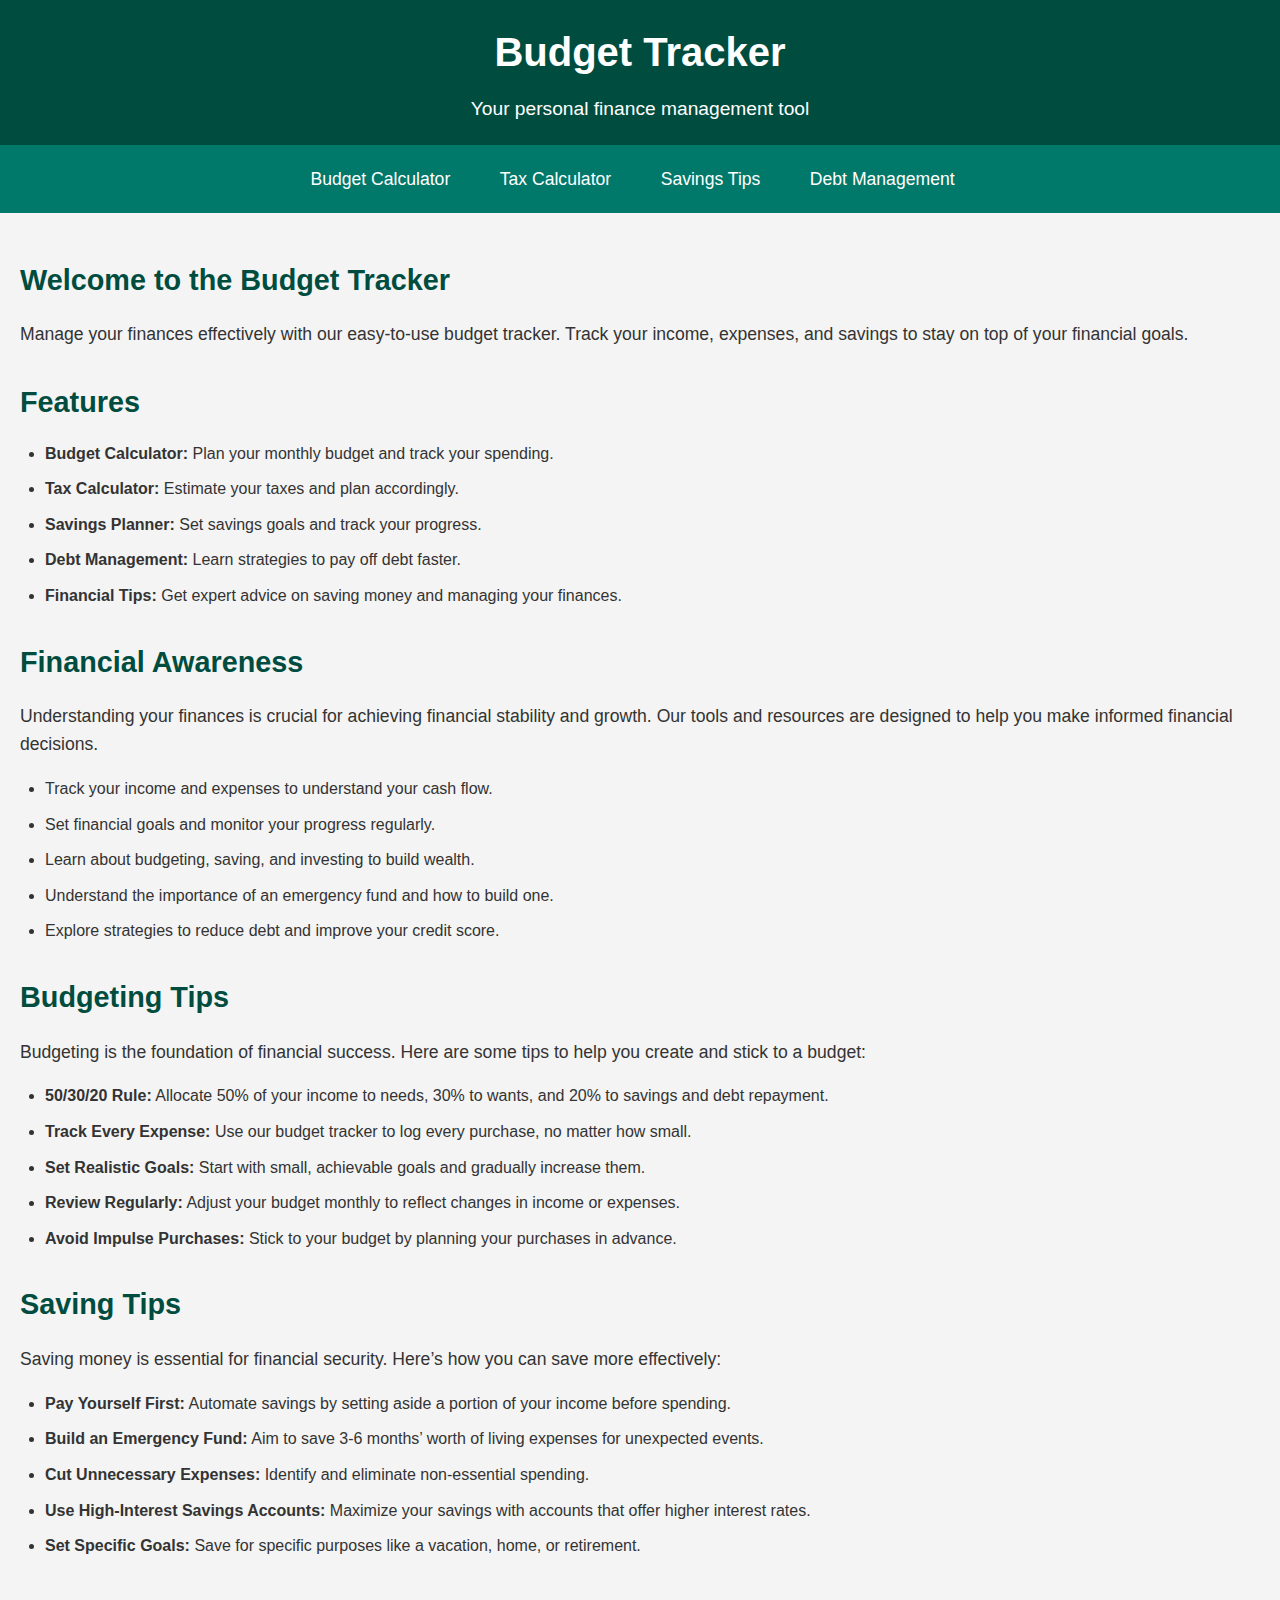
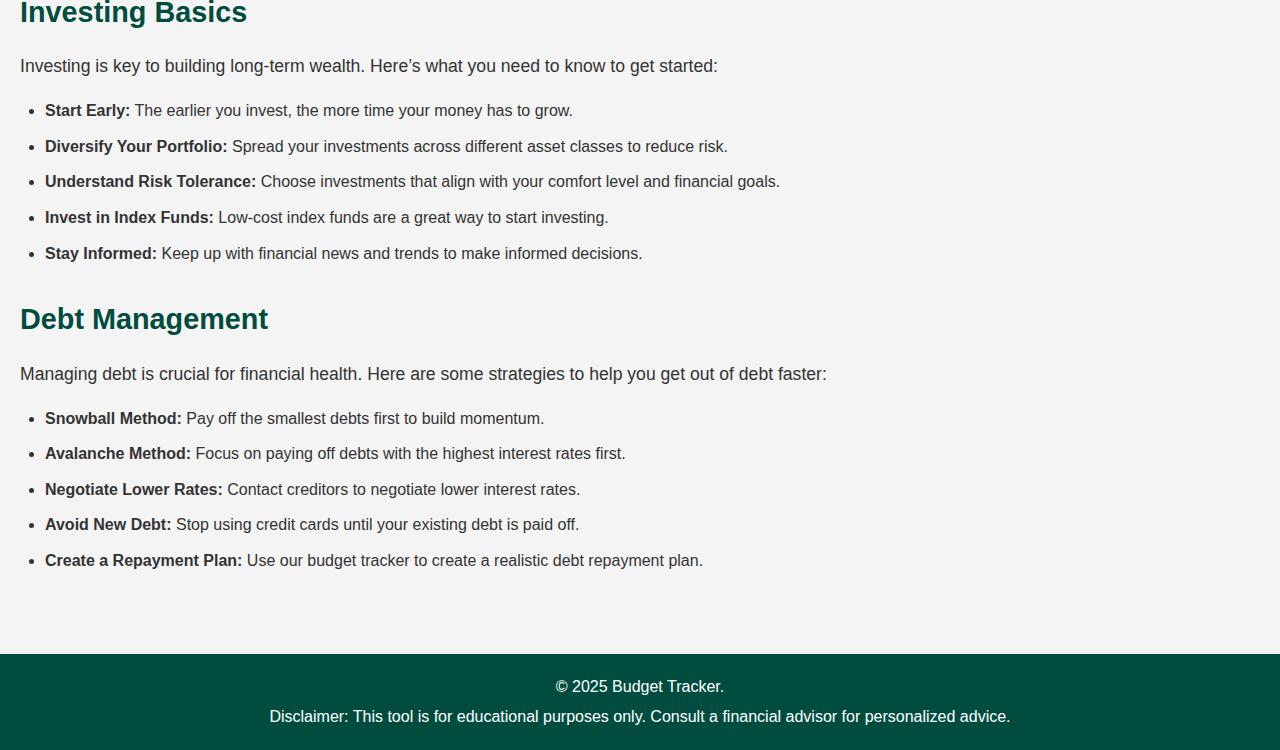
==== index.html @ 28dc4f59 "Add files via upload" ====
<!DOCTYPE html>
<html lang="en">
<head>
    <meta charset="UTF-8">
    <meta name="viewport" content="width=device-width, initial-scale=1.0">
    <title>Budget Tracker</title>
    <link rel="stylesheet" href="../css/main.css">
</head>
<body>
    <!-- Header -->
    <header>
        <h1>Budget Tracker</h1>
        <p>Your personal finance management tool</p>
    </header>

    <!-- Navigation Menu -->
    <nav>
        <ul>
            <li><a href="Budget.html">Budget Calculator</a></li>
            <li><a href="tax.html">Tax Calculator</a></li>
            <li><a href="savings.html">Savings Tips</a></li>
            <li><a href="debt.html">Debt Management</a></li>
        </ul>
    </nav>

    <!-- Main Content -->
    <main>
        <!-- Welcome Section -->
        <section>
            <h2>Welcome to the Budget Tracker</h2>
            <p>Manage your finances effectively with our easy-to-use budget tracker. Track your income, expenses, and savings to stay on top of your financial goals.</p>
        </section>

        <!-- Features Section -->
        <section>
            <h2>Features</h2>
            <ul>
                <li><strong>Budget Calculator:</strong> Plan your monthly budget and track your spending.</li>
                <li><strong>Tax Calculator:</strong> Estimate your taxes and plan accordingly.</li>
                <li><strong>Savings Planner:</strong> Set savings goals and track your progress.</li>
                <li><strong>Debt Management:</strong> Learn strategies to pay off debt faster.</li>
                <li><strong>Financial Tips:</strong> Get expert advice on saving money and managing your finances.</li>
            </ul>
        </section>

        <!-- Financial Awareness Section -->
        <section>
            <h2>Financial Awareness</h2>
            <p>Understanding your finances is crucial for achieving financial stability and growth. Our tools and resources are designed to help you make informed financial decisions.</p>
            <ul>
                <li>Track your income and expenses to understand your cash flow.</li>
                <li>Set financial goals and monitor your progress regularly.</li>
                <li>Learn about budgeting, saving, and investing to build wealth.</li>
                <li>Understand the importance of an emergency fund and how to build one.</li>
                <li>Explore strategies to reduce debt and improve your credit score.</li>
            </ul>
        </section>

        <!-- Budgeting Tips Section -->
        <section>
            <h2>Budgeting Tips</h2>
            <p>Budgeting is the foundation of financial success. Here are some tips to help you create and stick to a budget:</p>
            <ul>
                <li><strong>50/30/20 Rule:</strong> Allocate 50% of your income to needs, 30% to wants, and 20% to savings and debt repayment.</li>
                <li><strong>Track Every Expense:</strong> Use our budget tracker to log every purchase, no matter how small.</li>
                <li><strong>Set Realistic Goals:</strong> Start with small, achievable goals and gradually increase them.</li>
                <li><strong>Review Regularly:</strong> Adjust your budget monthly to reflect changes in income or expenses.</li>
                <li><strong>Avoid Impulse Purchases:</strong> Stick to your budget by planning your purchases in advance.</li>
            </ul>
        </section>

        <!-- Saving Tips Section -->
        <section>
            <h2>Saving Tips</h2>
            <p>Saving money is essential for financial security. Here’s how you can save more effectively:</p>
            <ul>
                <li><strong>Pay Yourself First:</strong> Automate savings by setting aside a portion of your income before spending.</li>
                <li><strong>Build an Emergency Fund:</strong> Aim to save 3-6 months’ worth of living expenses for unexpected events.</li>
                <li><strong>Cut Unnecessary Expenses:</strong> Identify and eliminate non-essential spending.</li>
                <li><strong>Use High-Interest Savings Accounts:</strong> Maximize your savings with accounts that offer higher interest rates.</li>
                <li><strong>Set Specific Goals:</strong> Save for specific purposes like a vacation, home, or retirement.</li>
            </ul>
        </section>

        <!-- Investing Basics Section -->
        <section>
            <h2>Investing Basics</h2>
            <p>Investing is key to building long-term wealth. Here’s what you need to know to get started:</p>
            <ul>
                <li><strong>Start Early:</strong> The earlier you invest, the more time your money has to grow.</li>
                <li><strong>Diversify Your Portfolio:</strong> Spread your investments across different asset classes to reduce risk.</li>
                <li><strong>Understand Risk Tolerance:</strong> Choose investments that align with your comfort level and financial goals.</li>
                <li><strong>Invest in Index Funds:</strong> Low-cost index funds are a great way to start investing.</li>
                <li><strong>Stay Informed:</strong> Keep up with financial news and trends to make informed decisions.</li>
            </ul>
        </section>

        <!-- Debt Management Section -->
        <section>
            <h2>Debt Management</h2>
            <p>Managing debt is crucial for financial health. Here are some strategies to help you get out of debt faster:</p>
            <ul>
                <li><strong>Snowball Method:</strong> Pay off the smallest debts first to build momentum.</li>
                <li><strong>Avalanche Method:</strong> Focus on paying off debts with the highest interest rates first.</li>
                <li><strong>Negotiate Lower Rates:</strong> Contact creditors to negotiate lower interest rates.</li>
                <li><strong>Avoid New Debt:</strong> Stop using credit cards until your existing debt is paid off.</li>
                <li><strong>Create a Repayment Plan:</strong> Use our budget tracker to create a realistic debt repayment plan.</li>
            </ul>
        </section>
    </main>

    <!-- Footer -->
    <footer>
        <p>&copy; 2025 Budget Tracker.</p>
        <p>Disclaimer: This tool is for educational purposes only. Consult a financial advisor for personalized advice.</p>
    </footer>
</body>
</html>
---- css/main.css ----
/* General Styles */
body {
    font-family: 'Open Sans', Arial, sans-serif;
    background-color: #f4f4f4;
    color: #333;
    line-height: 1.6;
    margin: 0;
    padding: 0;
}

header {
    background-color: #004d40;
    color: white;
    padding: 20px;
    text-align: center;
}

header h1 {
    margin: 0;
    font-size: 2.5em;
}

header p {
    font-size: 1.2em;
    margin: 10px 0 0;
}

nav {
    background-color: #00796b;
    padding: 10px;
    text-align: center;
}

nav ul {
    list-style: none;
    padding: 0;
    margin: 0;
}

nav ul li {
    display: inline;
    margin-right: 15px;
}

nav ul li a {
    color: white;
    text-decoration: none;
    font-size: 1.1em;
    padding: 10px 15px;
    display: inline-block;
}

nav ul li a:hover {
    background-color: #004d40;
    border-radius: 5px;
}

main {
    padding: 20px;
}

section {
    margin-bottom: 30px;
}

section h2 {
    color: #004d40;
    font-size: 1.8em;
    margin-bottom: 15px;
}

section p {
    font-size: 1.1em;
    line-height: 1.6;
}

section ul {
    list-style: disc;
    padding-left: 25px;
}

section ul li {
    margin-bottom: 10px;
}

footer {
    background-color: #004d40;
    color: white;
    text-align: center;
    padding: 15px;
    margin-top: 30px;
}

footer p {
    margin: 5px 0;
}
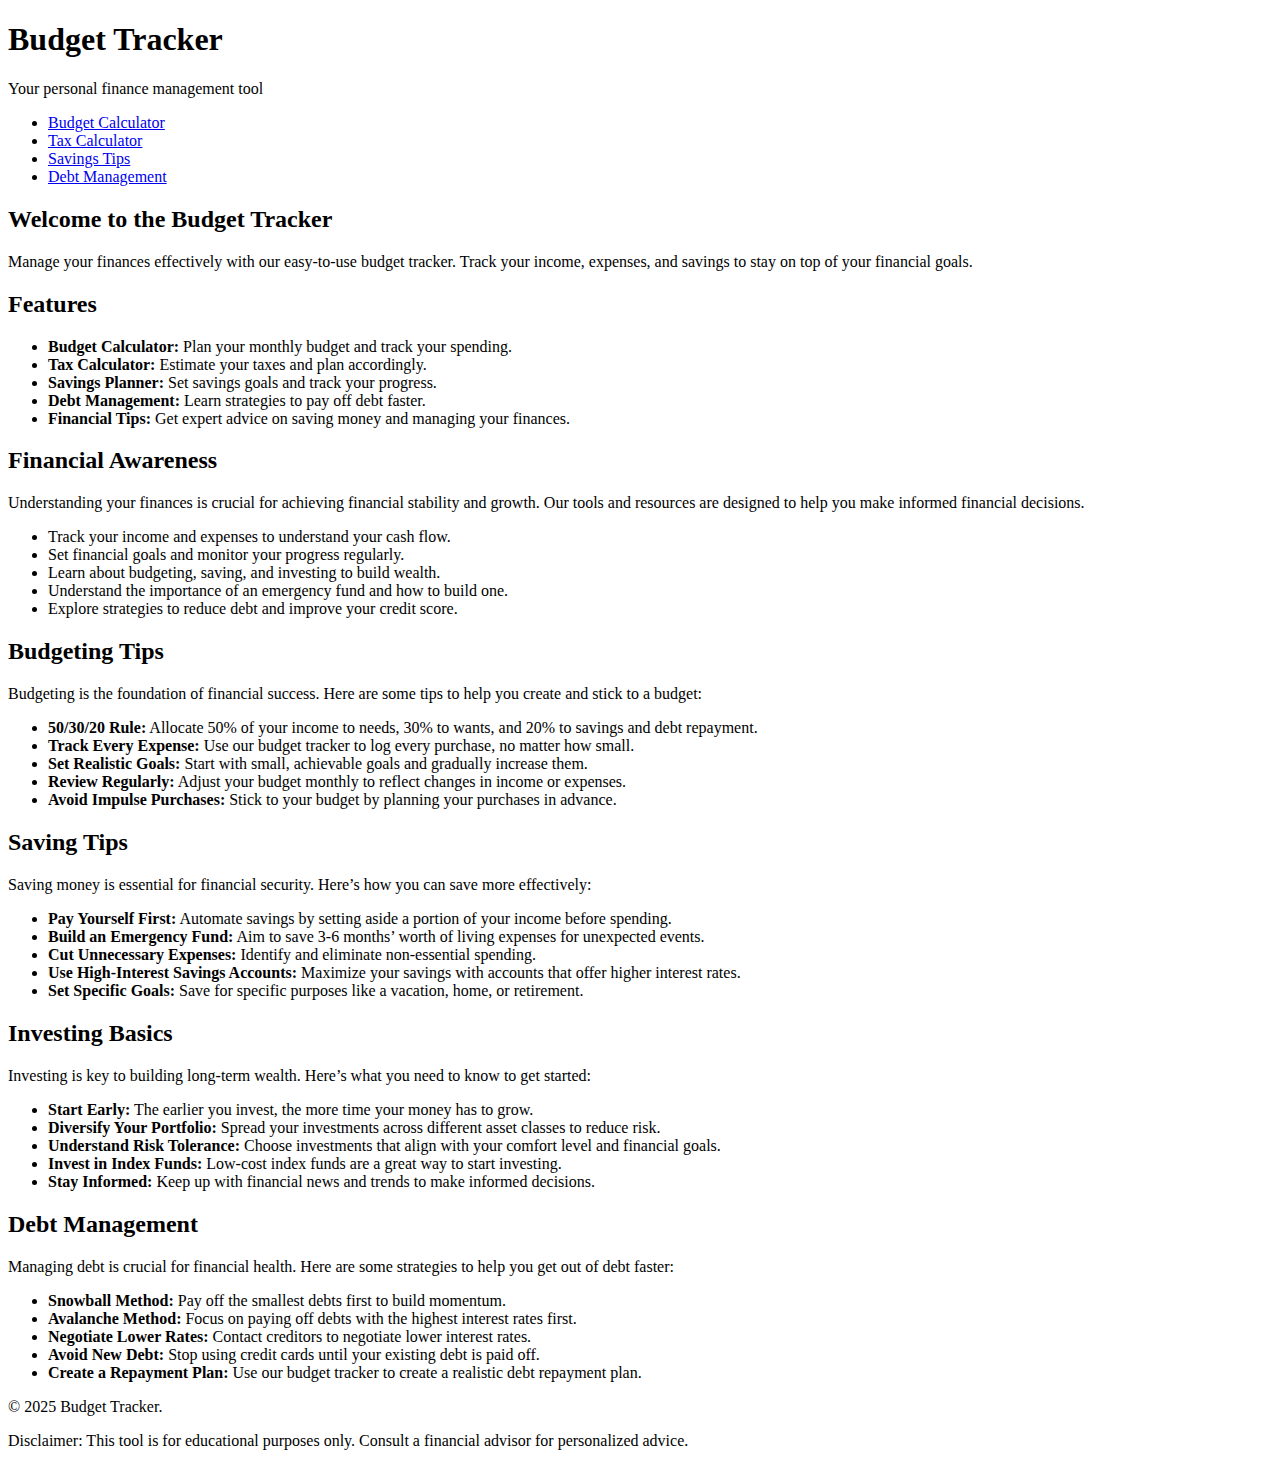
==== commit 91ef1438: "Add files via upload" ====
--- a/index.html
+++ b/index.html
@@ -16,10 +16,10 @@
     <!-- Navigation Menu -->
     <nav>
         <ul>
-            <li><a href="Budget.html">Budget Calculator</a></li>
-            <li><a href="tax.html">Tax Calculator</a></li>
-            <li><a href="savings.html">Savings Tips</a></li>
-            <li><a href="debt.html">Debt Management</a></li>
+            <li><a href="html/Budget.html">Budget Calculator</a></li>
+            <li><a href="html/tax.html">Tax Calculator</a></li>
+            <li><a href="html/savings.html">Savings Tips</a></li>
+            <li><a href="html/debt.html">Debt Management</a></li>
         </ul>
     </nav>
 
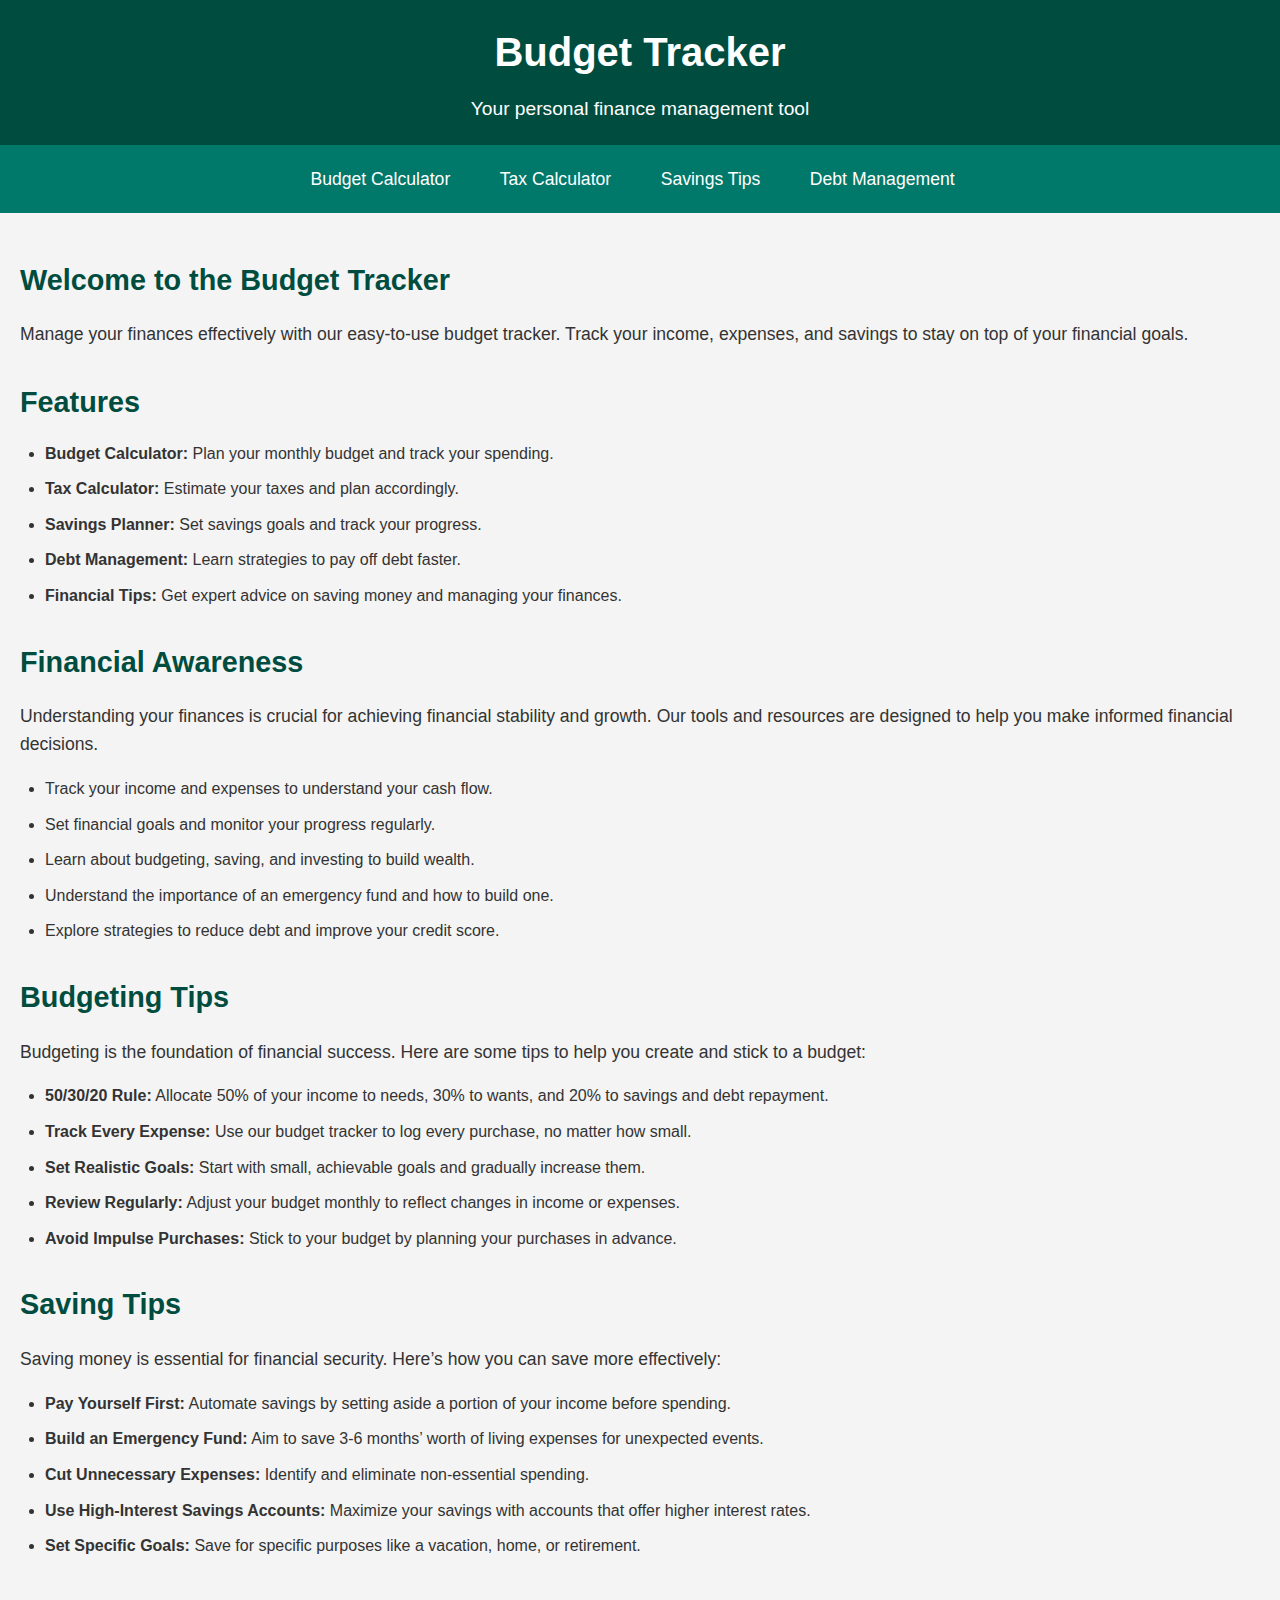
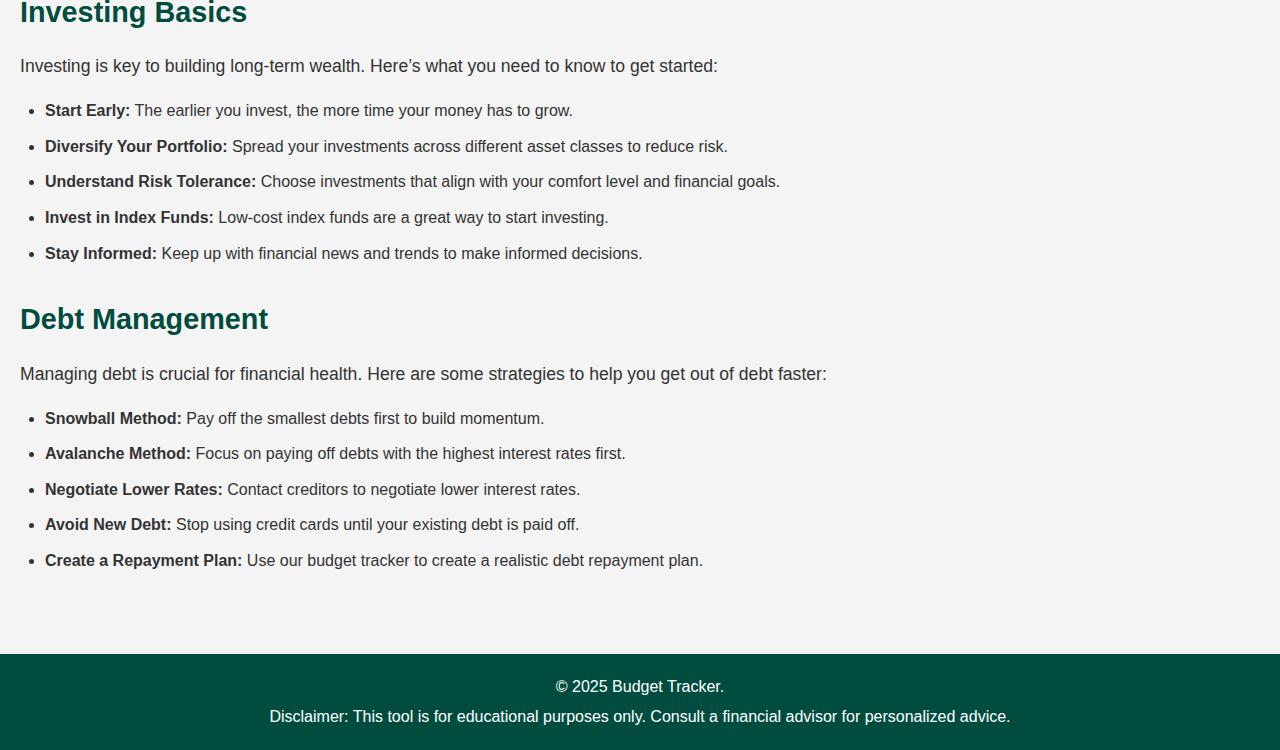
==== commit c92bcc6d: "1" ====
--- a/index.html
+++ b/index.html
@@ -4,7 +4,7 @@
     <meta charset="UTF-8">
     <meta name="viewport" content="width=device-width, initial-scale=1.0">
     <title>Budget Tracker</title>
-    <link rel="stylesheet" href="../css/main.css">
+    <link rel="stylesheet" href="./css/main.css">
 </head>
 <body>
     <!-- Header -->
--- a/css/main.css
+++ b/css/main.css
@@ -0,0 +1,96 @@
+/* General Styles */
+body {
+    font-family: 'Open Sans', Arial, sans-serif;
+    background-color: #f4f4f4;
+    color: #333;
+    line-height: 1.6;
+    margin: 0;
+    padding: 0;
+}
+
+header {
+    background-color: #004d40;
+    color: white;
+    padding: 20px;
+    text-align: center;
+}
+
+header h1 {
+    margin: 0;
+    font-size: 2.5em;
+}
+
+header p {
+    font-size: 1.2em;
+    margin: 10px 0 0;
+}
+
+nav {
+    background-color: #00796b;
+    padding: 10px;
+    text-align: center;
+}
+
+nav ul {
+    list-style: none;
+    padding: 0;
+    margin: 0;
+}
+
+nav ul li {
+    display: inline;
+    margin-right: 15px;
+}
+
+nav ul li a {
+    color: white;
+    text-decoration: none;
+    font-size: 1.1em;
+    padding: 10px 15px;
+    display: inline-block;
+}
+
+nav ul li a:hover {
+    background-color: #004d40;
+    border-radius: 5px;
+}
+
+main {
+    padding: 20px;
+}
+
+section {
+    margin-bottom: 30px;
+}
+
+section h2 {
+    color: #004d40;
+    font-size: 1.8em;
+    margin-bottom: 15px;
+}
+
+section p {
+    font-size: 1.1em;
+    line-height: 1.6;
+}
+
+section ul {
+    list-style: disc;
+    padding-left: 25px;
+}
+
+section ul li {
+    margin-bottom: 10px;
+}
+
+footer {
+    background-color: #004d40;
+    color: white;
+    text-align: center;
+    padding: 15px;
+    margin-top: 30px;
+}
+
+footer p {
+    margin: 5px 0;
+}